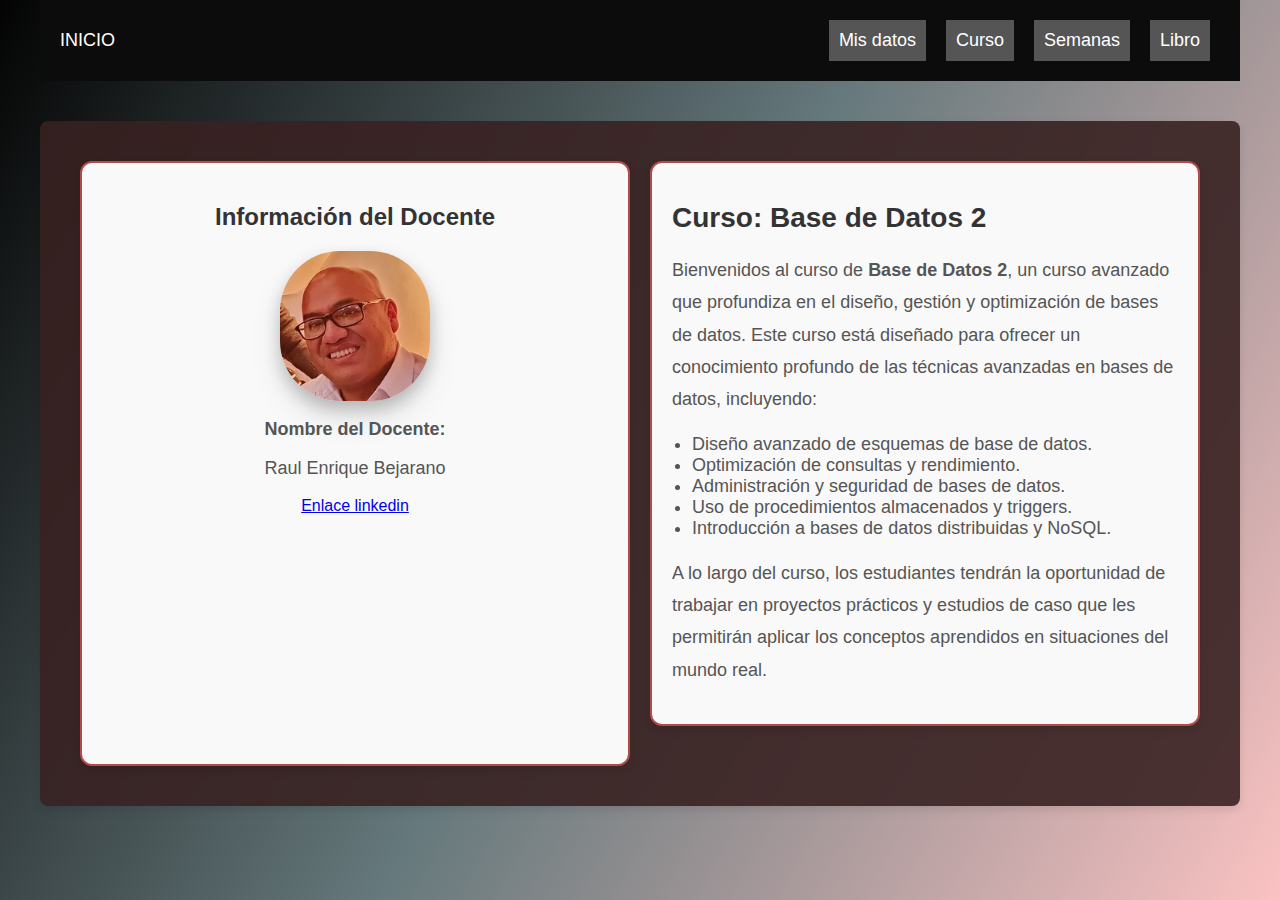
==== curso.html @ 29bbc5d0 "Add files via upload" ====
<!DOCTYPE html>
<html lang="es">
<head>
    <meta charset="UTF-8"> <!-- Codificación de caracteres -->
    <meta name="viewport" content="width=device-width, initial-scale=1.0"> <!-- Configuración para diseño responsivo -->
    <title>Curso Base de Datos 2</title> <!-- Título de la página -->
    <link rel="stylesheet" href="curso.css"> <!-- Enlace a la hoja de estilos CSS -->
</head>
<body>
    <div class="page-container"> <!-- Contenedor principal de la página -->
        <header> <!-- Encabezado con navegación -->
            <div class="container">
                <div class="left">
                    <a href="index.html">INICIO</a> <!-- Enlace a la página de inicio -->
                </div>
                <div class="right">
                    <a href="misdatos.html">Mis datos</a> <!-- Enlace a "Mis datos" -->
                    <a href="curso.html">Curso</a> <!-- Enlace a la página actual -->
                    <div class="dropdown"> <!-- Menú desplegable para semanas -->
                        <button class="dropbtn">Semanas</button>
                        <div class="dropdown-content"> <!-- Contenido del menú -->
                            <a href="Pdf_Semanas/semana_1.pdf" target="_blank">Ver Semana 1 (PDF)</a>
                            <a href="Pdf_Semanas/semana_2.pdf" target="_blank">Ver Semana 2 (PDF)</a>
                            <a href="https://drive.google.com/drive/folders/1Qu0CCjMTdf1yv4K1LXeii1tGucKb8K50?usp=sharing">Ver semana 3 (Archivos)</a>
                            <a href="Pdf_Semanas/semana_4.pdf" target="_blank">Ver Semana 4 (PDF)</a>
                            <a href="Pdf_Semanas/semana_5.pdf" target="_blank">Ver Semana 5 (PDF)</a>
                            <a href="Pdf_Semanas/semana_6.pdf" target="_blank">Ver Semana 6 (PDF)</a>
                            <a href="Pdf_Semanas/examen.pdf" target="_blank">Ver Examen (PDF)</a>
                            <a href="Pdf_Semanas/semana_9.pdf" target="_blank">Ver Semana 9 (PDF)</a>
                            <a href="Pdf_Semanas/semana_10.pdf" target="_blank">Ver Semana 10 (PDF)</a>
                        </div>
                    </div>
                    <div class="dropdown"> <!-- Menú desplegable para libros -->
                        <button class="dropbtn">Libro</button>
                        <div class="dropdown-content">
                            <a href="Pdf_libros/Modulo_1.pdf" target="_blank">Módulo 1: Introducción</a>
                            <a href="Pdf_libros/Modulo_2.pdf" target="_blank">Módulo 2: Iniciación a la Administración</a>
                            <a href="Pdf_libros/Modulo_3.pdf" target="_blank">Módulo 3: Tablas, Índices y Vistas</a>
                            <a href="Pdf_libros/Modulo_4.pdf" target="_blank">Módulo 4: SQL (Structured Query Language)</a>
                            <a href="Pdf_libros/Modulo_5.pdf" target="_blank">Módulo 5: Transact-SQL y Transacciones</a>
                            <a href="Pdf_libros/Modulo_6.pdf" target="_blank">Módulo 6: Seguridad en SQL Server 2008</a>
                            <a href="Pdf_libros/Modulo_7.pdf" target="_blank">Módulo 7: Agente de SQL Server</a>
                            <a href="Pdf_libros/Modulo_8.pdf" target="_blank">Módulo 8: Copia de Seguridad, Restauración y Recuperación</a>
                            <a href="Pdf_libros/Modulo_9.pdf" target="_blank">Módulo 9: Mantenimiento de Bases de Datos</a>
                        </div>
                    </div>
                </div>
            </div>
        </header>

        <main> <!-- Contenido principal -->
            <section class="course-info"> <!-- Información del curso -->
                <div class="instructor-info"> <!-- Información del docente -->
                    <h2>Información del Docente</h2>
                    <div class="profile"> <!-- Perfil del docente -->
                        <img src="imagenes/perfil-docente.jpg" alt="Foto del Docente" class="profile-photo"> <!-- Foto del docente -->
                        <div>
                            <p><strong>Nombre del Docente:</strong></p>
                            <p>Raul Enrique Bejarano</p>
                            <a href="https://www.linkedin.com/in/ra%C3%BAl-enrique-fern%C3%A1ndez-bejarano-18a79129?lipi=urn%3Ali%3Apage%3Ad_flagship3_profile_view_base_contact_details%3B7LaA5FbrQcaifD39V7e%2Blw%3D%3D">Enlace linkedin</a>
                        </div>
                      
                    </div>
                </div>
                <div class="introduction"> <!-- Introducción al curso -->
                    <h1>Curso: Base de Datos 2</h1>
                    <p>Bienvenidos al curso de <strong>Base de Datos 2</strong>, un curso avanzado que profundiza en el diseño, gestión y optimización de bases de datos. Este curso está diseñado para ofrecer un conocimiento profundo de las técnicas avanzadas en bases de datos, incluyendo:</p>
                    <ul>
                        <li>Diseño avanzado de esquemas de base de datos.</li>
                        <li>Optimización de consultas y rendimiento.</li>
                        <li>Administración y seguridad de bases de datos.</li>
                        <li>Uso de procedimientos almacenados y triggers.</li>
                        <li>Introducción a bases de datos distribuidas y NoSQL.</li>
                    </ul>
                    <p>A lo largo del curso, los estudiantes tendrán la oportunidad de trabajar en proyectos prácticos y estudios de caso que les permitirán aplicar los conceptos aprendidos en situaciones del mundo real.</p>
                </div>
            </section>
        </main>
    </div>
</body>
</html>
---- curso.css ----
/* Estilo general para todo el body */
body {
    font-family: Arial, sans-serif;
    margin: 0;
    padding: 0;
    background: linear-gradient(120deg,#030303, #66797c, #fbc2c2); /* Degradado de gris azulado a azul claro, luego a rosa suave */
    background-attachment: fixed; /* Para que el fondo se quede fijo al hacer scroll */
    background-size: cover; /* Para que cubra toda la página */
}

/* Contenedor que limita el ancho de la página */
.page-container {
    max-width: 1200px;
    margin: 0 auto;
    padding: 0 20px;
}

/* Encabezado */
header {
    background-color: #0c0c0c;
    padding: 20px 0;
    padding-left: 10px;
    padding-right: 30px;
    position: relative;
}

/* Contenedor dentro del encabezado */
header .container {
    display: flex;
    justify-content: space-between;
    align-items: center;
}

.left a {
    color: white;
    text-decoration: none;
    font-size: 18px;
    padding: 10px;
}

.right {
    display: flex;
    gap: 20px;
}

.right a, .dropbtn {
    color: white;
    text-decoration: none;
    font-size: 18px;
    padding: 10px;
    background-color: #555;
    border: none;
    cursor: pointer;
}

.right a:hover, .dropbtn:hover {
    background-color: #a66e6e;
}

.dropdown {
    position: relative;
}

.dropdown-content {
    display: none;
    position: absolute;
    background-color: #f9f9f9;
    min-width: 160px;
    max-height: 200px; /* Limita la altura del dropdown */
    overflow-y: auto; /* Agrega un scroll vertical */
    box-shadow: 0px 8px 16px rgba(0, 0, 0, 0.2);
    z-index: 1;
    right: 0; /* Alinear el desplegable a la derecha */
}

.dropdown-content a {
    color: rgb(250, 250, 250);
    padding: 12px 16px;
    text-decoration: none;
    display: block;
}

.dropdown-content a:hover {
    background-color: #a66e6e;
}

/* Mostrar el contenido del menú desplegable al hacer hover */
.dropdown:hover .dropdown-content {
    display: block;
}

.dropdown:hover .dropbtn {
    background-color: #777;
}

/* Estilo para el contenido del curso */
main {
    margin: 40px 0;
    background-color:  rgba(56, 33, 33, 0.9);
    padding: 40px;
    box-shadow: 0 4px 8px rgba(0, 0, 0, 0.1);
    border-radius: 8px;
}

/* Información del curso */
.course-info h1 {
    font-size: 28px;
    margin-bottom: 20px;
    color: #333;
}

.introduction {
    margin-bottom: 40px;
}

.introduction p {
    font-size: 18px;
    line-height: 1.8;
    color: #555;
}

.introduction ul {
    list-style-type: disc;
    padding-left: 20px;
}

.introduction ul li {
    font-size: 18px;
    color: #555;
}

/* Alineación de .introduction y .instructor-info lado a lado */
.course-info {
    display: flex;
    justify-content: space-between;
    gap: 20px;
}

/* Estilo para .introduction y .instructor-info */
.introduction, .instructor-info {
    flex: 1; /* Hace que ambas cajas ocupen el mismo ancho */
    border: 2px solid #af4c4c; /* Borde con color del degradado azul */
    padding: 20px;
    border-radius: 12px;
    background-color: #f9f9f9; /* Color de fondo gris claro */
    box-shadow: 0 4px 8px rgba(0, 0, 0, 0.1);
}

/* Información del docente */
.instructor-info h2 {
    font-size: 24px;
    margin-bottom: 20px;
    color: #333;
    text-align: center;
}

.instructor-info .profile {
    display: flex;
    flex-direction: column;
    align-items: center;
    text-align: center;
}

.instructor-info .profile-photo {
    width: 150px;
    height: 150px;
    border-radius: 40%;
    object-fit: cover;
    box-shadow: 0 8px 16px rgba(0, 0, 0, 0.2), 0 16px 32px rgba(0, 0, 0, 0.1);
    transition: transform 0.3s ease, box-shadow 0.3s ease;
}

.instructor-info .profile-photo:hover {
    transform: translateY(-5px); /* Simula que la imagen está flotando */
    box-shadow: 0 8px 16px rgba(0, 0, 0, 0.3), 0 6px 12px rgba(0, 0, 0, 0.2); /* Incrementa la sombra para un efecto más flotante */
}

.instructor-info p {
    font-size: 18px;
    color: #555;
}

/* Ajustes para pantallas pequeñas */
@media (max-width: 768px) {
    .course-info {
        flex-direction: column; /* En pantallas pequeñas, se apilan las cajas */
    }
}
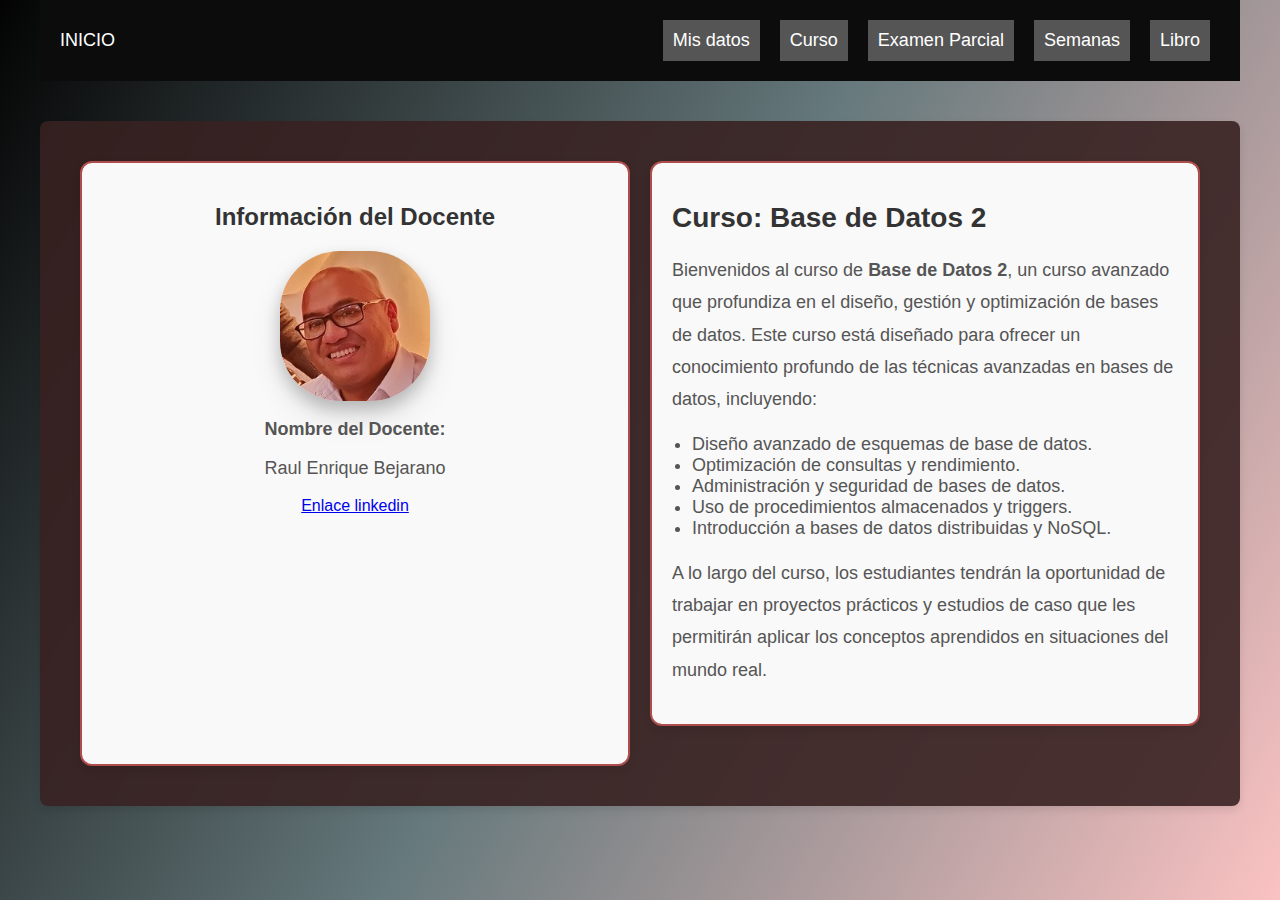
==== commit 12a99719: "curso.html" ====
--- a/curso.html
+++ b/curso.html
@@ -16,6 +16,7 @@
                 <div class="right">
                     <a href="misdatos.html">Mis datos</a> <!-- Enlace a "Mis datos" -->
                     <a href="curso.html">Curso</a> <!-- Enlace a la página actual -->
+                    <a href="Pdf_Semanas/examen parcial final.pdf">Examen Parcial</a> <!-- Enlace a la página del examen -->
                     <div class="dropdown"> <!-- Menú desplegable para semanas -->
                         <button class="dropbtn">Semanas</button>
                         <div class="dropdown-content"> <!-- Contenido del menú -->
